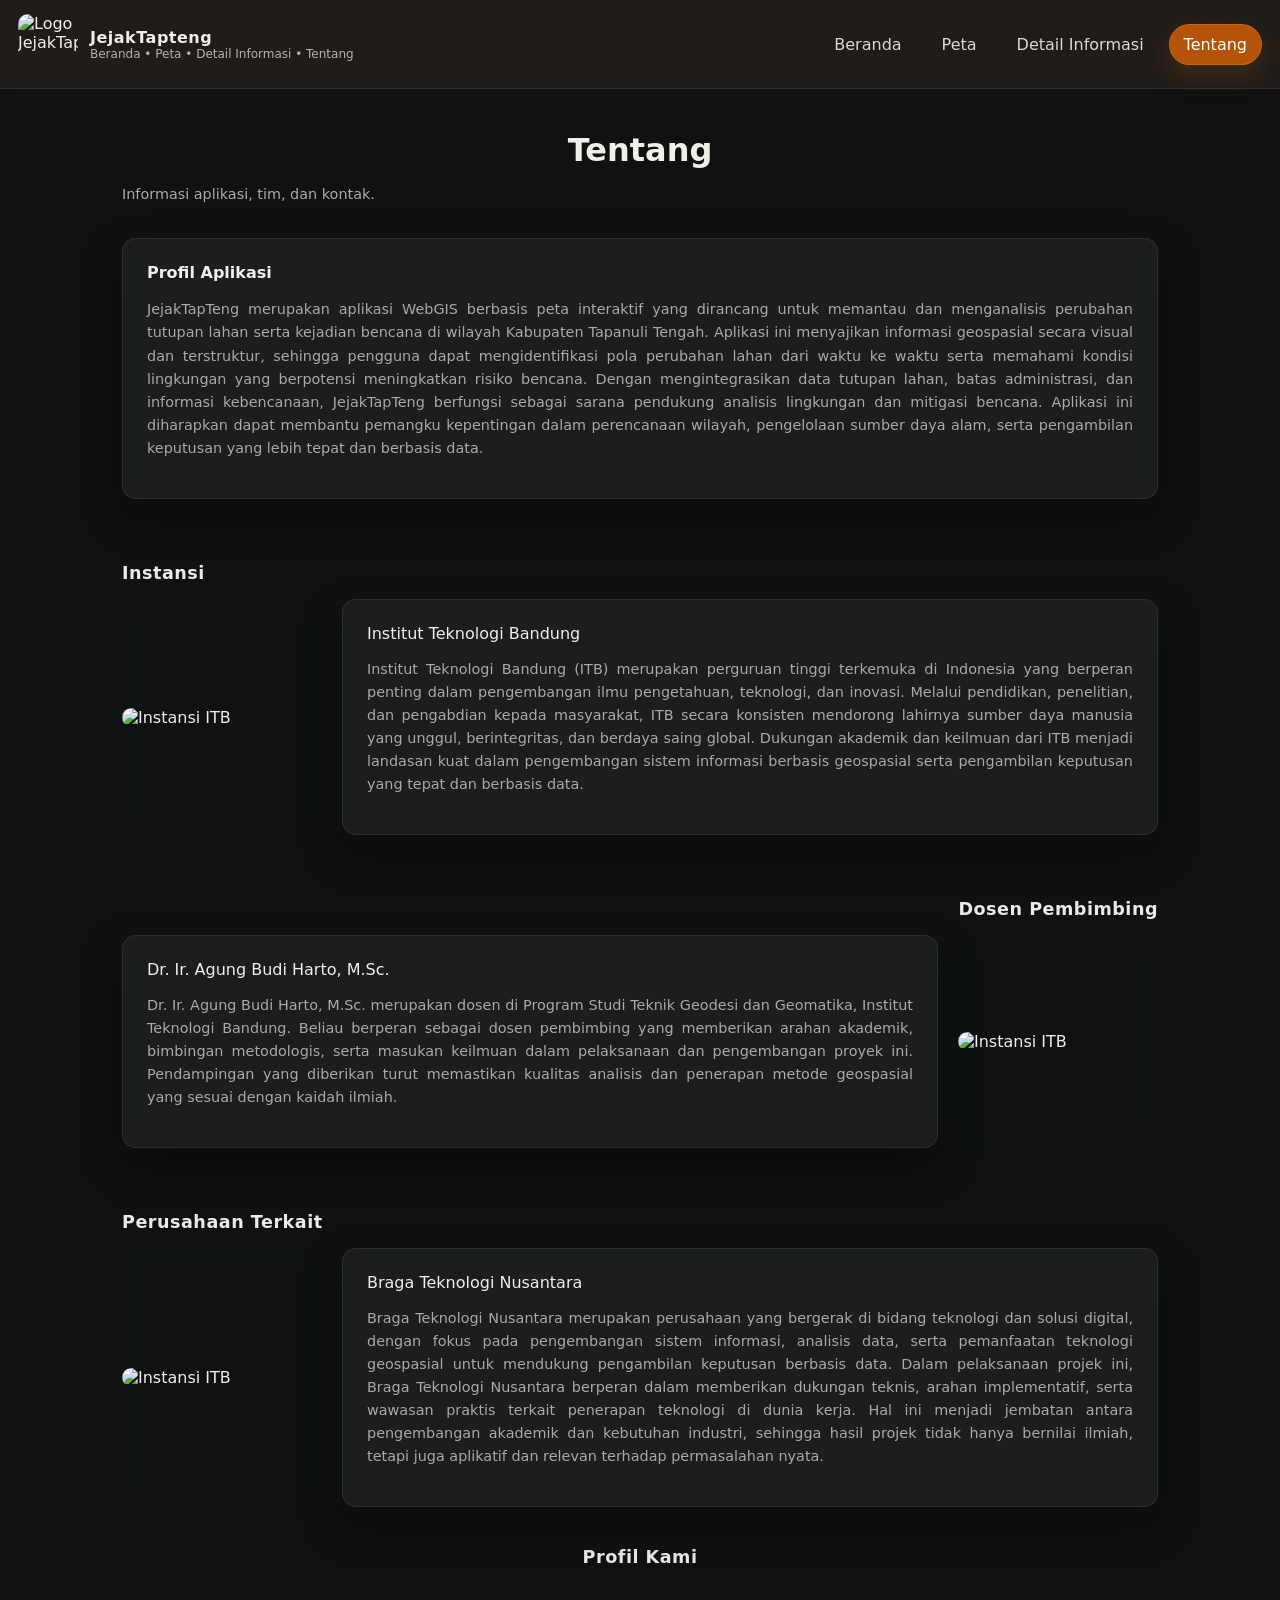
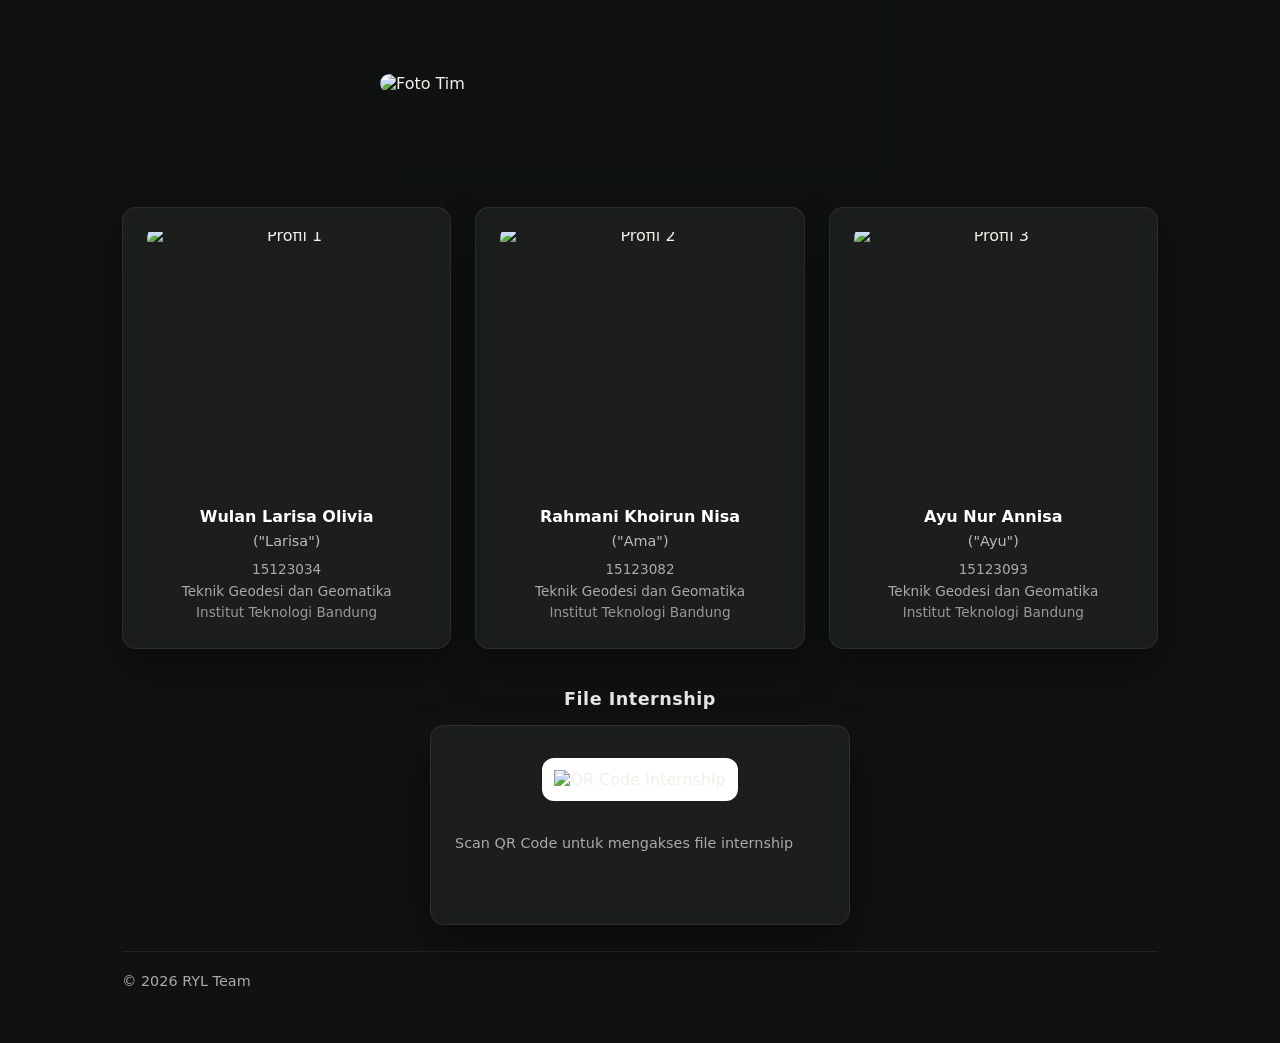
==== tentang.html @ 791d12d2 "Add files via upload" ====
<!DOCTYPE html>
<html lang="id">
<head>
  <meta charset="UTF-8" />
  <meta name="viewport" content="width=device-width, initial-scale=1.0" />
  <title>Tentang</title>
  <link rel="stylesheet" href="style.css" />
</head>

<body data-page="tentang">
  <header class="topbar">
    <div class="brand">
      <img class="brand__logo" src="assets/logo.png" alt="Logo JejakTapteng">
      <div class="brand__text">
        <div class="brand__title">JejakTapteng</div>
        <div class="brand__sub">Beranda • Peta • Detail Informasi • Tentang</div>
      </div>
    </div>

    <nav class="nav" id="mainNav">
      <a class="nav__link" href="index.html" data-page="beranda">Beranda</a>
      <a class="nav__link" href="peta.html" data-page="peta">Peta</a>
      <a class="nav__link" href="detail-informasi.html" data-page="detail">Detail Informasi</a>
      <a class="nav__link" href="tentang.html" data-page="tentang">Tentang</a>
    </nav>
  </header>

  <main class="container">
    <div class="pageHead">
      <h1>Tentang</h1>
      <p class="muted">Informasi aplikasi, tim, dan kontak.</p>
    </div>

    <div class="grid2">
      <div class="card">
        <div class="card__title">Profil Aplikasi</div>
        <p class="muted">
          JejakTapTeng merupakan aplikasi WebGIS berbasis peta interaktif yang dirancang untuk memantau 
          dan menganalisis perubahan tutupan lahan serta kejadian bencana di wilayah Kabupaten Tapanuli Tengah. 
          Aplikasi ini menyajikan informasi geospasial secara visual dan terstruktur, sehingga 
          pengguna dapat mengidentifikasi pola perubahan lahan dari waktu ke waktu serta memahami kondisi lingkungan 
          yang berpotensi meningkatkan risiko bencana.

          Dengan mengintegrasikan data tutupan lahan, batas administrasi, dan informasi kebencanaan, 
          JejakTapTeng berfungsi sebagai sarana pendukung analisis lingkungan dan mitigasi bencana. Aplikasi ini 
          diharapkan dapat membantu pemangku kepentingan dalam perencanaan wilayah, pengelolaan sumber daya alam, 
          serta pengambilan keputusan yang lebih tepat dan berbasis data.
        </p>
      </div>

    <div class="section">
  <div class="section__title">Instansi</div>

  <div class="instansi-grid">
    <!-- FRAME GAMBAR -->
    <div class="card instansi-image no-bg">
      <img src="assets/LogoITB.png" alt="Instansi ITB">
    </div>

    <!-- FRAME DESKRIPSI -->
    <div class="card instansi-desc">
              <!-- JUDUL / NAMA DOSEN -->
      <div class="instansi-title">
        Institut Teknologi Bandung
      </div>

        <p class="muted">
          Institut Teknologi Bandung (ITB) merupakan perguruan tinggi terkemuka 
          di Indonesia yang berperan penting dalam pengembangan ilmu pengetahuan, 
          teknologi, dan inovasi. Melalui pendidikan, penelitian, dan pengabdian 
          kepada masyarakat, ITB secara konsisten mendorong lahirnya sumber daya manusia 
          yang unggul, berintegritas, dan berdaya saing global. Dukungan akademik dan 
          keilmuan dari ITB menjadi landasan kuat dalam pengembangan 
          sistem informasi berbasis geospasial serta pengambilan keputusan yang tepat 
          dan berbasis data.
        </p>
      </div>
    </div>
  </div>

<div class="section">
  <div class="section__title section__title--right">
    Dosen Pembimbing
  </div>

  <div class="instansi-grid instansi-grid--reverse">
      <!-- FRAME DESKRIPSI -->
      <div class="card instansi-desc">
        <!-- JUDUL / NAMA DOSEN -->
        <div class="instansi-title">
          Dr. Ir. Agung Budi Harto, M.Sc.
        </div>

        <!-- DESKRIPSI DOSEN -->
        <p class="muted">
          Dr. Ir. Agung Budi Harto, M.Sc. merupakan dosen di Program Studi Teknik
          Geodesi dan Geomatika, Institut Teknologi Bandung. Beliau berperan sebagai
          dosen pembimbing yang memberikan arahan akademik, bimbingan metodologis,
          serta masukan keilmuan dalam pelaksanaan dan pengembangan proyek ini.
          Pendampingan yang diberikan turut memastikan kualitas analisis dan
          penerapan metode geospasial yang sesuai dengan kaidah ilmiah.
        </p>
      </div>


      <!-- FRAME FOTO -->
    <div class="card instansi-image no-bg">
      <img src="assets/DosenPembimbing.jpg" alt="Instansi ITB">
    </div>
  </div>
</div>

<div class="section">
  <div class="section__title">Perusahaan Terkait</div>

  <div class="instansi-grid">
    <!-- FRAME GAMBAR -->
    <div class="card instansi-image no-bg">
      <img src="assets/BragaTeknologi.jpg" alt="Instansi ITB">
    </div>

    <!-- FRAME DESKRIPSI -->
    <div class="card instansi-desc">
      <!-- JUDUL / NAMA DOSEN -->
      <div class="instansi-title">
        Braga Teknologi Nusantara
      </div>

        <!-- DESKRIPSI DOSEN -->
        <p class="muted">
          Braga Teknologi Nusantara merupakan perusahaan yang bergerak di bidang 
          teknologi dan solusi digital, dengan fokus pada pengembangan sistem informasi, 
          analisis data, serta pemanfaatan teknologi geospasial untuk mendukung 
          pengambilan keputusan berbasis data.
          Dalam pelaksanaan projek ini, Braga Teknologi Nusantara berperan dalam memberikan 
          dukungan teknis, arahan implementatif, serta wawasan praktis terkait penerapan 
          teknologi di dunia kerja. Hal ini menjadi jembatan antara pengembangan akademik 
          dan kebutuhan industri, sehingga hasil projek tidak hanya bernilai ilmiah, 
          tetapi juga aplikatif dan relevan terhadap permasalahan nyata.
        </p>
      </div>
    </div>
  </div>
</div>

<div class="section">
  <div class="section__title section__title--center">
    Profil Kami
  </div>

  <!-- FOTO TIM -->
  <div class="card instansi-image no-bg">
    <img src="assets/fotokami.jpeg" alt="Foto Tim">
  </div>

  <!-- GRID PROFIL INDIVIDU -->
  <div class="profil-grid">
    <div class="card profil-card">
      <div class="profil-photo">
        <img src="assets/Larisa.gif" alt="Profil 1">
      </div>
      <div class="profil-desc">
        <div class="profil-nama">Wulan Larisa Olivia</div>
        <div class="profil-panggilan">("Larisa")</div>
        <div class="profil-nim">15123034</div>
        <div class="profil-jurusan">Teknik Geodesi dan Geomatika</div>
        <div class="profil-kampus">Institut Teknologi Bandung</div>
      </div>
    </div>

    <div class="card profil-card">
      <div class="profil-photo">
        <img src="assets/Ama.gif" alt="Profil 2">
      </div>
      <div class="profil-desc">
        <div class="profil-nama">Rahmani Khoirun Nisa</div>
        <div class="profil-panggilan">("Ama")</div>
        <div class="profil-nim">15123082</div>
        <div class="profil-jurusan">Teknik Geodesi dan Geomatika</div>
        <div class="profil-kampus">Institut Teknologi Bandung</div>
      </div>
    </div>

    <div class="card profil-card">
      <div class="profil-photo">
        <img src="assets/Ayu.gif" alt="Profil 3">
      </div>
        <div class="profil-desc">
          <div class="profil-nama">Ayu Nur Annisa</div>
          <div class="profil-panggilan">("Ayu")</div>
          <div class="profil-nim">15123093</div>
          <div class="profil-jurusan">Teknik Geodesi dan Geomatika</div>
          <div class="profil-kampus">Institut Teknologi Bandung</div>
        </div>
    </div>
  </div>
</div>

<div class="section">
  <div class="section__title section__title--center">
    File Internship
  </div>

  <div class="card internship-card">
    <img src="assets/Internship.png" alt="QR Code Internship" class="internship-qr">
    <p class="muted">
      Scan QR Code untuk mengakses file internship
    </p>
  </div>
</div>

 
    <footer class="footer">
      <span class="muted">© 2026 RYL Team</span>
    </footer>
  </main>

  <script src="script.js"></script>
</body>
</html>
---- style.css ----
:root {
  --bg: #141716;
  --panel: #231f1c;
  --panel2: #2c2622;
  --panel3: #1b1f1e;
  --border: rgba(255, 255, 255, 0.08);
  --text: #f2eee8;
  --muted: rgba(242, 238, 232, 0.72);
  --accent: #b45309; /* orange */
  --accent2: #eab308;
  --shadow: 0 18px 40px rgba(0, 0, 0, 0.35);
  --radius: 18px;
  --radius2: 28px;
  --font: system-ui, -apple-system, Segoe UI, Roboto, Arial, sans-serif;
}

* {
  box-sizing: border-box;
}

html,
body {
  height: 100%;
}

body {
  margin: 0;
  font-family: var(--font);
  background:
    radial-gradient(900px 500px at 60% -10%, rgba(180, 83, 9, 0.18), transparent 55%),
    radial-gradient(900px 500px at 10% 0%, rgba(234, 179, 8, 0.10), transparent 55%),
    var(--bg);
  color: var(--text);
}

/* TOPBAR */
.topbar {
  display: flex;
  align-items: center;
  justify-content: space-between;
  gap: 18px;
  padding: 14px 18px;
  background: rgba(35, 31, 28, 0.85);
  border-bottom: 1px solid var(--border);
  backdrop-filter: blur(10px);
}

.brand {
  display: flex;
  align-items: center;
  gap: 12px;
  min-width: 240px;
}

.brand__icon {
  width: 40px;
  height: 40px;
  border-radius: 12px;
  display: grid;
  place-items: center;
  background: rgba(180, 83, 9, 0.18);
  border: 1px solid rgba(180, 83, 9, 0.35);
}

.brand__title {
  font-weight: 800;
  letter-spacing: 0.5px;
}

.brand__sub {
  font-size: 12px;
  color: var(--muted);
}

/* NAV pill */
.nav {
  display: flex;
  gap: 10px;
  align-items: center;
  flex-wrap: wrap;
}

.nav__link {
  text-decoration: none;
  color: var(--text);
  padding: 10px 14px;
  border-radius: 999px;
  border: 1px solid transparent;
  opacity: 0.9;
  transition: 0.15s ease;
}

.nav__link:hover {
  background: rgba(255, 255, 255, 0.06);
  border-color: rgba(255, 255, 255, 0.08);
  opacity: 1;
}

.nav__link.is-active {
  background: var(--accent);
  border-color: rgba(255, 255, 255, 0.12);
  color: #fff;
  opacity: 1;
  box-shadow: 0 10px 26px rgba(180, 83, 9, 0.28);
}

/* COMMON LAYOUT */
.container {
  width: min(1100px, calc(100% - 32px));
  margin: 22px auto;
}

.footer {
  margin-top: 26px;
  padding: 18px 0;
  border-top: 1px solid var(--border);
  color: var(--muted);
  font-size: 13px;
}

.pageHead {
  margin: 10px 0 18px;
}

.pageHead h1 {
  margin: 0 0 6px;
  font-size: 30px;
}

.muted {
  color: var(--muted);
}

.small {
  font-size: 12px;
}

/* BUTTONS */
.btnRow {
  display: flex;
  gap: 10px;
  flex-wrap: wrap;
  margin-top: 14px;
}

.btn {
  display: inline-flex;
  align-items: center;
  justify-content: center;
  padding: 10px 14px;
  border-radius: 999px;
  border: 1px solid var(--border);
  text-decoration: none;
  color: var(--text);
  background: rgba(255, 255, 255, 0.04);
}

.btn--primary {
  background: var(--accent);
  border-color: rgba(255, 255, 255, 0.12);
  color: #fff;
}

.btn--ghost {
  background: rgba(255, 255, 255, 0.03);
}

.btn:hover {
  filter: brightness(1.05);
}

.badge {
  display: inline-block;
  padding: 7px 10px;
  border-radius: 999px;
  border: 1px solid rgba(180, 83, 9, 0.35);
  background: rgba(180, 83, 9, 0.15);
  color: #ffd7b5;
  font-weight: 700;
  font-size: 12px;
}

/* CARDS */
.card {
  background: rgba(35, 31, 28, 0.75);
  border: 1px solid var(--border);
  border-radius: var(--radius);
  padding: 16px;
  box-shadow: var(--shadow);
}

.card__title {
  font-weight: 800;
  margin-bottom: 8px;
}

.divider {
  height: 1px;
  background: var(--border);
  margin: 12px 0;
}

.grid2 {
  display: grid;
  grid-template-columns: 1fr 1fr;
  gap: 14px;
}

@media (max-width: 860px) {
  .grid2 {
    grid-template-columns: 1fr;
  }
}

/* Lists + chips */
.list {
  margin: 10px 0 0;
  padding-left: 18px;
  color: var(--muted);
}

.quick {
  display: flex;
  flex-wrap: wrap;
  gap: 10px;
  margin-top: 12px;
}

.chip {
  display: inline-flex;
  gap: 8px;
  align-items: center;
  padding: 10px 12px;
  border-radius: 999px;
  text-decoration: none;
  color: var(--text);
  border: 1px solid var(--border);
  background: rgba(255, 255, 255, 0.04);
}

.chip:hover {
  background: rgba(255, 255, 255, 0.07);
}

/* HERO */
.hero {
  display: grid;
  grid-template-columns: 1.1fr 0.9fr;
  gap: 16px;
  align-items: start;
}

.hero h1 {
  margin: 10px 0 10px;
  font-size: 34px;
}

.hero__left {
  padding-top: 4px;
}

.hero__right {
  position: sticky;
  top: 16px;
}

@media (max-width: 980px) {
  .hero {
    grid-template-columns: 1fr;
  }

  .hero__right {
    position: static;
  }
}

.panel {
  background: rgba(35, 31, 28, 0.78);
  border: 1px solid var(--border);
  border-radius: var(--radius);
  padding: 12px;
  box-shadow: var(--shadow);
}

.panel--big {
  border-radius: var(--radius2);
  padding: 14px;
}

.panel__head {
  display: flex;
  align-items: center;
  justify-content: space-between;
  gap: 12px;
  margin-bottom: 10px;
}

.panel__title {
  font-weight: 800;
}

.panel__pill {
  padding: 7px 10px;
  border-radius: 999px;
  border: 1px solid var(--border);
  background: rgba(255, 255, 255, 0.04);
  color: var(--muted);
  font-size: 12px;
}

/* ===== KABUPATEN SECTION ===== */
.kabupaten {
  padding: 60px 8%;
  background: #0f1412;
  color: #fff;
}

.kabupaten__title {
  font-size: 32px;
  font-weight: 700;
  margin-bottom: 30px;
}

.kabupaten__content {
  display: grid;
  grid-template-columns: 1.2fr 1fr;
  gap: 30px;
}

/* MAP */
.kabupaten__map {
  background: #0b0f0d;
  border-radius: 16px;
  overflow: hidden;
  min-height: 360px;
}

.mapPlaceholder {
  height: 100%;
  display: flex;
  align-items: center;
  justify-content: center;
  font-size: 28px;
  font-weight: 600;
  color: #7cffb2;
  text-align: center;
}

/* DESKRIPSI */
.kabupaten__desc {
  background: #0b0f0d;
  border-radius: 16px;
  padding: 24px;
}

.kabupaten__desc h3 {
  font-size: 22px;
  margin-bottom: 12px;
}

.kabupaten__desc p {
  line-height: 1.7;
  color: #cfd8d3;
  margin-bottom: 12px;
}

/* RESPONSIVE */
@media (max-width: 900px) {
  .kabupaten__content {
    grid-template-columns: 1fr;
  }
}

.stat {
  border: 1px solid var(--border);
  border-radius: 14px;
  padding: 12px;
  background: rgba(255, 255, 255, 0.03);
}

.stat__label {
  color: var(--muted);
  font-size: 12px;
}

.stat__value {
  font-weight: 900;
  font-size: 18px;
  margin-top: 4px;
}

/* TABLE */
.tableWrap {
  overflow: auto;
  border-radius: 14px;
  border: 1px solid var(--border);
}

.table {
  width: 100%;
  border-collapse: collapse;
  min-width: 560px;
  background: rgba(255, 255, 255, 0.02);
}

.table th,
.table td {
  padding: 12px;
  border-bottom: 1px solid rgba(255, 255, 255, 0.06);
  text-align: left;
}

.table th {
  color: #fff;
  background: rgba(255, 255, 255, 0.03);
}

/* MAP LAYOUT */
.mapLayout {
  height: calc(100vh - 70px);
  display: grid;
  grid-template-columns: 360px 1fr;
}

@media (max-width: 980px) {
  .mapLayout {
    height: auto;
    grid-template-columns: 1fr;
  }
}

.sidebar {
  padding: 16px;
  border-right: 1px solid var(--border);
  background: rgba(35, 31, 28, 0.55);
  overflow: auto;
}

.sidebar__title {
  font-weight: 900;
  color: rgba(242, 238, 232, 0.85);
  letter-spacing: 0.8px;
  font-size: 12px;
  margin: 4px 2px 12px;
}

.mapArea {
  position: relative;
  overflow: hidden;
  background: rgba(20, 23, 22, 0.6);
}

/* Basemap toggle */
.basemap {
  position: absolute;
  top: 16px;
  right: 16px;
  display: flex;
  gap: 10px;
  z-index: 5;
  background: rgba(35, 31, 28, 0.55);
  border: 1px solid var(--border);
  padding: 8px;
  border-radius: 999px;
  backdrop-filter: blur(8px);
}

.basemap__btn {
  border: 1px solid transparent;
  background: rgba(255, 255, 255, 0.04);
  color: var(--text);
  padding: 8px 12px;
  border-radius: 999px;
  cursor: pointer;
  font-weight: 800;
  font-size: 12px;
  letter-spacing: 0.4px;
}

.basemap__btn.is-active {
  background: var(--accent2);
  color: #111;
}

/* Map canvas placeholder */
.mapCanvas {
  height: 100%;
  width: 100%;
  position: relative;
  display: block;
  background:
    radial-gradient(900px 600px at 70% 10%, rgba(180, 83, 9, 0.14), transparent 55%),
    radial-gradient(800px 500px at 20% 30%, rgba(34, 197, 94, 0.10), transparent 55%),
    linear-gradient(180deg, rgba(255, 255, 255, 0.03), rgba(255, 255, 255, 0.01));
}

.mapStatus {
  position: absolute;
  left: 50%;
  top: 50%;
  transform: translate(-50%, -50%);
  text-align: center;
  color: rgba(242, 238, 232, 0.55);
  font-style: italic;
  z-index: 2;
  user-select: none;
}

.mapStatus__big {
  font-weight: 900;
  letter-spacing: 0.5px;
}

.mapStatus__small {
  margin-top: 6px;
  font-size: 12px;
  color: rgba(242, 238, 232, 0.45);
}

/* Layer placeholders on map */
.layer {
  position: absolute;
  left: 16px;
  bottom: 16px;
  padding: 10px 12px;
  border-radius: 14px;
  border: 1px solid var(--border);
  background: rgba(35, 31, 28, 0.55);
  color: rgba(242, 238, 232, 0.85);
  backdrop-filter: blur(8px);
  z-index: 3;
}

.layer--flood {
  left: 16px;
  bottom: 66px;
}

.hidden {
  display: none !important;
}

/* Legend */
.legendWrap {
  position: absolute;
  right: 16px;
  bottom: 16px;
  z-index: 5;
  width: 260px;
}

.legendToggle {
  width: 100%;
  padding: 12px;
  border-radius: 16px;
  background: rgba(35, 31, 28, 0.60);
  border: 1px solid var(--border);
  color: rgba(242, 238, 232, 0.85);
  cursor: pointer;
  font-weight: 900;
  letter-spacing: 0.6px;
}

.legend {
  margin-top: 10px;
  padding: 12px;
  border-radius: 16px;
  background: rgba(35, 31, 28, 0.70);
  border: 1px solid var(--border);
  box-shadow: var(--shadow);
}

.legend.is-collapsed {
  display: none;
}

.legend__item {
  display: flex;
  align-items: center;
  gap: 10px;
  padding: 7px 4px;
  color: rgba(242, 238, 232, 0.80);
}

.dot {
  width: 10px;
  height: 10px;
  border-radius: 50%;
  display: inline-block;
}

.dot--air {
  background: #38bdf8;
}

.dot--terbangun {
  background: #ef4444;
}

.dot--pertanian {
  background: #a3e635;
}

.dot--vegetasi {
  background: #22c55e;
}

.dot--tanah {
  background: #eab308;
}

.dot--sawit {
  background: #a855f7;
}

/* Switch + Radio */
.switch {
  position: relative;
  width: 46px;
  height: 26px;
  display: inline-block;
}

.switch input {
  display: none;
}

.switch__track {
  position: absolute;
  inset: 0;
  background: rgba(255, 255, 255, 0.08);
  border: 1px solid var(--border);
  border-radius: 999px;
  cursor: pointer;
  transition: 0.15s ease;
}

.switch__track::after {
  content: "";
  position: absolute;
  width: 20px;
  height: 20px;
  top: 50%;
  left: 3px;
  transform: translateY(-50%);
  border-radius: 50%;
  background: rgba(242, 238, 232, 0.85);
  transition: 0.15s ease;
}

.switch input:checked + .switch__track {
  background: rgba(180, 83, 9, 0.35);
  border-color: rgba(180, 83, 9, 0.50);
}

.switch input:checked + .switch__track::after {
  left: 22px;
  background: #fff;
}

.radio {
  display: flex;
  align-items: center;
  gap: 10px;
  padding: 10px 8px;
  border-radius: 12px;
  cursor: pointer;
  color: rgba(242, 238, 232, 0.82);
}

.radio:hover {
  background: rgba(255, 255, 255, 0.04);
}

.radio input {
  accent-color: var(--accent);
}

/* Info Card inside sidebar */
.infoCard {
  border-radius: var(--radius2);
  border-color: rgba(180, 83, 9, 0.28);
}

.miniStats {
  display: grid;
  grid-template-columns: repeat(3, 1fr);
  gap: 10px;
  margin-top: 12px;
}

.miniStat {
  border: 1px solid rgba(255, 255, 255, 0.08);
  background: rgba(255, 255, 255, 0.03);
  border-radius: 14px;
  padding: 10px;
}

.miniStat__label {
  font-size: 11px;
  color: var(--muted);
}

.miniStat__value {
  margin-top: 3px;
  font-weight: 900;
}

/* Help button */
.helpBtn {
  position: absolute;
  right: 14px;
  bottom: 14px;
  width: 42px;
  height: 42px;
  border-radius: 999px;
  background: rgba(35, 31, 28, 0.70);
  border: 1px solid var(--border);
  color: rgba(242, 238, 232, 0.92);
  font-weight: 900;
  cursor: pointer;
  box-shadow: var(--shadow);
}

/* =========================
   HERO FULL (BERANDA)
========================= */
.heroFull {
  position: relative;
  width: 100%;
  height: 78vh; /* full banner */
  min-height: 520px;
  overflow: hidden;
  background: #000;
}

.heroFull__slides {
  position: absolute;
  inset: 0;
}

.heroFull__slide {
  position: absolute;
  inset: 0;
  background-size: cover;
  background-position: center;
  opacity: 0;
  transform: scale(1.03);
  transition: opacity 900ms ease, transform 2500ms ease;
}

.heroFull__slide.is-active {
  opacity: 1;
  transform: scale(1);
}

.heroFull__overlay {
  position: absolute;
  inset: 0;
  background: linear-gradient(
    90deg,
    rgba(0, 0, 0, 0.62) 0%,
    rgba(0, 0, 0, 0.38) 45%,
    rgba(0, 0, 0, 0.18) 75%,
    rgba(0, 0, 0, 0.08) 100%
  );
}

.heroFull__content {
  position: relative;
  z-index: 2;
  width: min(1100px, calc(100% - 40px));
  margin: 0 auto;
  padding: 90px 0 40px;
  color: #fff;
}

.heroFull__content h1 {
  margin: 0 0 14px;
  font-size: clamp(40px, 5vw, 74px);
  line-height: 1.05;
  font-weight: 900;
  letter-spacing: 0.2px;
}

.heroFull__line {
  width: min(820px, 92%);
  height: 2px;
  background: rgba(255, 255, 255, 0.35);
  margin: 16px 0 12px;
}

.heroFull__content p {
  margin: 0;
  max-width: 900px;
  color: rgba(255, 255, 255, 0.88);
  font-size: 15px;
  line-height: 1.6;
}

.heroFull__actions {
  display: flex;
  gap: 10px;
  flex-wrap: wrap;
  margin-top: 18px;
}

.heroFull__video {
  position: absolute;
  inset: 0;
  width: 100%;
  height: 100%;
  object-fit: cover;
  object-position: center;
  z-index: 0;
}

.btnHero {
  display: inline-flex;
  align-items: center;
  justify-content: center;
  padding: 10px 14px;
  border-radius: 10px;
  text-decoration: none;
  border: 1px solid rgba(255, 255, 255, 0.22);
  color: #fff;
  background: rgba(255, 255, 255, 0.10);
  backdrop-filter: blur(6px);
}

.btnHero--primary {
  background: rgba(255, 255, 255, 0.92);
  color: #111;
  border-color: rgba(255, 255, 255, 0.65);
}

.btnHero--ghost:hover,
.btnHero--primary:hover {
  filter: brightness(1.05);
}

.heroFull__dots {
  display: flex;
  gap: 8px;
  margin-top: 22px;
}

.heroDot {
  width: 10px;
  height: 10px;
  border-radius: 999px;
  border: 1px solid rgba(255, 255, 255, 0.6);
  background: rgba(255, 255, 255, 0.25);
  cursor: pointer;
}

.heroDot.is-active {
  background: rgba(255, 255, 255, 0.95);
}

#map {
  width: 100%;
  height: 100%;
  min-height: 360px;
  border-radius: 16px;
}

/* ================= BENCANA SUMATERA FULL ================= */
.bencanaFull {
  margin: 80px 8%;
  background: linear-gradient(180deg, rgba(255, 140, 0, 0.28), rgba(255, 140, 0, 0.12));
  border-radius: 28px;
}

.bencanaFull__inner {
  padding: 50px 40px;
}

.bencanaFull__title {
  text-align: center;
  font-size: 34px;
  font-weight: 800;
  color: #ffffff;
  margin-bottom: 40px;
}

/* GALERI */
.bencanaFull__gallery {
  display: grid;
  grid-template-columns: repeat(4, 1fr);
  gap: 24px;
  margin-bottom: 40px;
}

.bencanaFull__gallery img {
  width: 100%;
  height: 200px;
  object-fit: cover;
  border-radius: 20px;
  box-shadow: 0 15px 35px rgba(0, 0, 0, 0.45);
  transition: transform 0.35s ease, box-shadow 0.35s ease;
}

.bencanaFull__gallery img:hover {
  transform: translateY(-6px) scale(1.03);
  box-shadow: 0 25px 50px rgba(0, 0, 0, 0.6);
}

/* DESKRIPSI */
.bencanaFull__desc {
  max-width: 1000px;
  margin: 0 auto;
  text-align: center;
}

.bencanaFull__desc p {
  font-size: 16px;
  line-height: 1.8;
  color: #ffffff;
  margin-bottom: 14px;
}

/* RESPONSIVE */
@media (max-width: 1000px) {
  .bencanaFull__gallery {
    grid-template-columns: repeat(2, 1fr);
  }
}

@media (max-width: 520px) {
  .bencanaFull__inner {
    padding: 40px 20px;
  }

  .bencanaFull__title {
    font-size: 26px;
  }

  .bencanaFull__gallery {
    grid-template-columns: 1fr;
  }
}

.container {
  max-width: 1200px;
  margin: auto;
  padding: 2rem;
}

.pageHead {
  margin-bottom: 2rem;
}

.pageHead h1 {
  font-size: 2rem;
  margin-bottom: 0.3rem;
}

.muted {
  color: #aaa;
  font-size: 0.9rem;
}

.grid2 {
  display: grid;
  grid-template-columns: 1fr 1fr;
  gap: 1.5rem;
}

.card {
  background: rgba(255, 255, 255, 0.05);
  border-radius: 14px;
  padding: 1.5rem;
  backdrop-filter: blur(6px);
}

.card__title {
  font-weight: 600;
  margin-bottom: 1rem;
}

.list {
  padding-left: 1rem;
}

.list li {
  margin-bottom: 0.5rem;
}

.divider {
  height: 1px;
  background: rgba(255, 255, 255, 0.15);
  margin: 1rem 0;
}

/* RESPONSIVE */
@media (max-width: 768px) {
  .grid2 {
    grid-template-columns: 1fr;
  }
}

.yearFrame {
  width: 100%;
  height: 180px;
  margin: 2rem 0;
  border-radius: 18px;
  background: linear-gradient(135deg, rgba(255, 255, 255, 0.08), rgba(255, 255, 255, 0.02));
  display: flex;
  align-items: center;
  justify-content: center;
  backdrop-filter: blur(8px);
}

.yearText {
  font-size: 3rem;
  font-weight: 700;
  letter-spacing: 4px;
  color: rgba(255, 255, 255, 0.85);
}

.placeholder {
  font-size: 0.85rem;
  color: #888;
  font-style: italic;
  padding-top: 0.5rem;
}

.detailSection {
  margin-bottom: 3.5rem;
}

/* FRAME TAHUN */
.yearFrame {
  width: 100%;
  height: 160px;
  margin-bottom: 1.8rem;
  border-radius: 18px;
  background: linear-gradient(135deg, rgba(255, 255, 255, 0.08), rgba(255, 255, 255, 0.02));
  display: flex;
  align-items: center;
  justify-content: center;
  backdrop-filter: blur(8px);
}

.yearText {
  font-size: 2.8rem;
  font-weight: 700;
  letter-spacing: 4px;
  color: rgba(255, 255, 255, 0.85);
}

/* GRID */
.grid2 {
  display: grid;
  grid-template-columns: 1fr 1fr;
  gap: 1.5rem;
}

@media (max-width: 768px) {
  .grid2 {
    grid-template-columns: 1fr;
  }

  .yearText {
    font-size: 2rem;
  }
}

.placeholder {
  font-size: 0.85rem;
  color: #888;
  font-style: italic;
}

.fullBlock {
  width: 100vw;
  padding: 4rem 0;

  /* WARNA FIX & KONSISTEN */
  background: linear-gradient(180deg, #1b1f1e, #161a19);

  box-shadow: inset 0 1px 0 rgba(255, 255, 255, 0.04);
}

.yearText {
  text-align: center;
  font-size: 3.2rem;
  font-weight: 700;
  letter-spacing: 5px;
  margin-bottom: 2.5rem;
  background: rgba(255, 140, 0, 0.25);
}

/* KHUSUS halaman Tentang */
body[data-page="tentang"] .grid2 {
  grid-template-columns: 1fr;
}

body[data-page="tentang"] .card {
  min-height: 200px;
}

.section {
  margin-top: 32px;
}

.section__title {
  font-size: 1.1rem;
  font-weight: 600;
  margin-bottom: 16px;
  color: #eaeaea;
  letter-spacing: 0.5px;
}

.instansi {
  display: grid;
  grid-template-columns: 160px 1fr;
  gap: 20px;
  align-items: center;
}

.instansi__image img {
  width: 100%;
  border-radius: 12px;
  object-fit: cover;
}

.instansi__content p {
  line-height: 1.6;
}

.instansi {
  background: rgba(255, 255, 255, 0.04);
  padding: 20px;
  border-radius: 16px;
}

.instansi-grid {
  display: grid;
  grid-template-columns: 200px 1fr;
  gap: 20px;
  margin-top: 16px;
}

.instansi-image {
  display: flex;
  align-items: center;
  justify-content: center;
}

.instansi-image img {
  width: 100%;
  height: auto;
  border-radius: 12px;
  object-fit: cover;
}

.instansi-desc p {
  line-height: 1.7;
}

.instansi-grid--reverse {
  grid-template-columns: 1fr 200px;
}

.section__title--right {
  text-align: right;
}

.section {
  margin-top: 40px;
}

body[data-page="tentang"] {
  background: #0f1211;
}

body[data-page="tentang"] .pageHead {
  text-align: center;
}

.section__title--center {
  text-align: center;
}

.profil-grid {
  display: grid;
  grid-template-columns: repeat(3, 1fr);
  gap: 24px;
  margin-top: 24px;
}

.profil-card {
  text-align: center;
}

.profil-photo img {
  width: 100%;
  height: 180px;
  object-fit: cover;
  border-radius: 12px;
  margin-bottom: 12px;
}

.profil-desc {
  line-height: 1.5;
}

.tim-card {
  margin: 24px auto 32px;
  text-align: center;
}

.tim-card img {
  width: 100%;
  max-height: 320px;
  object-fit: cover;
  border-radius: 16px;
  margin-bottom: 12px;
}

.tim-desc {
  font-size: 0.9rem;
}

/* ===== Leaflet map containers ===== */
#homeMap {
  width: 100%;
  height: 100%;
  min-height: 360px;
}

/* halaman peta: kita pakai #map (bukan #petaMap) */
#map {
  width: 100%;
  height: 100%;
  min-height: 360px;
}

/* pastikan kontainer peta punya tinggi */
.mapLayout {
  height: calc(100vh - 70px); /* kamu sudah punya */
}

.mapArea {
  height: 100%; /* INI PENTING: biar ngisi kolom kanan */
  position: relative;
  overflow: hidden;
}

.mapCanvas {
  height: 100%; /* INI PENTING: biar #map dapat tinggi */
  width: 100%;
  position: relative;
  display: block;
  background: transparent; /* biar tile Leaflet kelihatan */
}

/* opsional: biar tile Leaflet tidak ketutup radius */
.mapCanvas,
#map {
  border-radius: 16px;
}

/* ===== FIX HEIGHT halaman PETA (Leaflet supaya tidak "strip") ===== */
.mapLayout {
  grid-template-rows: 1fr; /* penting biar kolom kanan ikut tinggi container */
}

.mapLayout > .sidebar,
.mapLayout > .mapArea {
  height: 100%;
}

#mapCanvas {
  height: 100%;
  background: transparent; /* pastikan tile kelihatan */
}

#map {
  height: 100%;
}

/* ===== LEAFLET FIX ===== */
.leaflet-container {
  background: #f0f0f0 !important;
}

.leaflet-tile-container {
  pointer-events: auto;
}

/* Pastikan zoom control terlihat */
.leaflet-control-zoom {
  border: 2px solid rgba(0,0,0,0.2);
  border-radius: 4px;
}

/* ===== FIX LEGENDA TIDAK HILANG ===== */
.legendWrap {
  position: absolute !important;
  right: 16px !important;
  bottom: 16px !important;
  z-index: 999 !important;
  width: 260px;
  pointer-events: auto !important;
}

.legendToggle {
  background: rgba(35, 31, 28, 0.95) !important;
  color: rgba(242, 238, 232, 0.95) !important;
  backdrop-filter: blur(10px);
  pointer-events: auto !important;
}

.legend {
  background: rgba(35, 31, 28, 0.95) !important;
  display: block !important;
  opacity: 1 !important;
  backdrop-filter: blur(10px);
  pointer-events: auto !important;
}

.legend.is-collapsed {
  display: none !important;
}

/* ===== OPTIONAL: LEAFLET OPTIMIZATION ===== */
.leaflet-container {
  background: #f8f9fa !important;
}

.leaflet-tile {
  image-rendering: -webkit-optimize-contrast;
  image-rendering: crisp-edges;
}

.mapArea,
.mapCanvas {
  position: relative;
}

#map {
  width: 100%;
  height: 100%;
}

/* tombol basemap muncul di atas map */
.basemap {
  position: absolute;
  top: 16px;
  right: 16px;
  z-index: 1200; /* penting */
  display: flex;
  gap: 8px;
}

#map { width: 100%; height: 100%; }
.mapCanvas { height: calc(100vh - 120px); }  /* sesuaikan dengan topbar kamu */
.mapArea { height: 100vh; }

.grid3 {
  display: grid;
  grid-template-columns: 1.2fr 1fr 1fr;
  gap: 16px;
}

@media (max-width: 980px) {
  .grid3 {
    grid-template-columns: 1fr;
  }
}

/* Card khusus analisis (kotak biru) */
.card--analysis {
  background: rgba(56, 189, 248, 0.08);
  border: 1px solid rgba(56, 189, 248, 0.35);
}

/* BARIS ATAS: 3 KOLOM */
.gridTop {
  display: grid;
  grid-template-columns: 1.1fr 1fr 1fr;
  gap: 16px;
  margin-bottom: 18px;
}

/* BARIS BAWAH: 2 KOLOM */
.gridBottom {
  display: grid;
  grid-template-columns: 0.8fr 1.2fr;
  gap: 16px;
}

/* Kotak biru */
.card--analysis {
  background: rgba(56, 189, 248, 0.08);
  border: 1px solid rgba(56, 189, 248, 0.35);
}

@media (max-width: 980px) {
  .gridTop,
  .gridBottom {
    grid-template-columns: 1fr;
  }
}

.card canvas {
  height: 300px !important;
  background: #ffffff;
  border-radius: 6px;
}

/* ===============================
   GRID PETA DUA KOLOM
=============================== */
.gridMapTop {
  display: grid;
  grid-template-columns: 1fr 1fr;
  gap: 16px;
  margin-bottom: 20px;
}

.mapImage {
  width: 100%;
  height: auto;         
  max-height: 260px;     
  object-fit: contain;
  display: block;       
  border-radius: 12px;
  background: transparent; 
}

[data-page="tentang"] .muted {
  text-align: justify;
  line-height: 1.6;
}

.no-bg {
  background: transparent !important;
  box-shadow: none !important;
  border: none !important;
  padding: 0 !important;
}

.profile-image {
  max-width: 700px;      /* batas lebar card */
  margin: 0 auto;        /* center */
}

.card.instansi-image {
  width: 100%;
  max-width: 520px;   /* 🔥 batas lebar card */
  margin: 0 auto;     /* center */
}

.card.instansi-image img {
  width: 100%;
  max-height: 300px;  /* 🔥 KECILIN DI SINI */
  height: auto;
  object-fit: contain; /* tidak kepotong */
  border-radius: 16px;
  display: block;
}

/* FRAME FOTO PROFIL */
.profil-photo {
  height: 260px;              /* 🔥 bikin frame lebih tinggi */
  display: flex;
  align-items: center;        /* center vertikal */
  justify-content: center;    /* center horizontal */
  overflow: hidden;
}

/* ISI FOTO / GIF */
.profil-photo img {
  width: 100%;
  height: 100%;
  object-fit: contain;        /* 🔥 tidak kepotong */
}

/* Container deskripsi profil */
.profil-desc {
  text-align: center;     /* 🔥 CENTER */
  margin-top: 12px;
  line-height: 1.6;
}

/* Nama */
.profil-nama {
  font-weight: 600;
  font-size: 1rem;
  color: #ffffff;
}

/* Panggilan */
.profil-panggilan {
  font-size: 0.9rem;
  color: #bbbbbb;
  margin-bottom: 6px;
}

/* NIM */
.profil-nim {
  font-size: 0.85rem;
  color: #aaaaaa;
}

/* Jurusan */
.profil-jurusan {
  font-size: 0.85rem;
  color: #aaaaaa;
}

/* Kampus */
.profil-kampus {
  font-size: 0.85rem;
  color: #999999;
}

/* ===== Internship Section ===== */
.internship-card {
  text-align: center;
  padding: 32px 24px;
  max-width: 420px;
  margin: 0 auto;
}

.internship-qr {
  width: 220px;
  max-width: 100%;
  margin-bottom: 16px;
  border-radius: 12px;
  background: #fff;
  padding: 12px;
}

/* pastikan area map punya tinggi */
.mapArea { height: calc(100vh - 72px); }  /* 72px kira2 tinggi topbar */
.mapCanvas { height: 100%; }

/* ini yang paling penting */
#map { width: 100%; height: 100%; }

/* kalau ada overlay teks/status, jangan nutup total */
.mapStatus { pointer-events: none; }

/* Map beranda */
#homeMap {
  width: 100%;
  height: 360px;          /* boleh 320-450 */
  border-radius: 18px;
  overflow: hidden;
}

.brand{
  display: flex;
  align-items: center;
  gap: 12px;
}

.brand__logo{
  width: 60px;
  height: 60px;
  object-fit: contain;
  border-radius: 10px; /* optional */
}
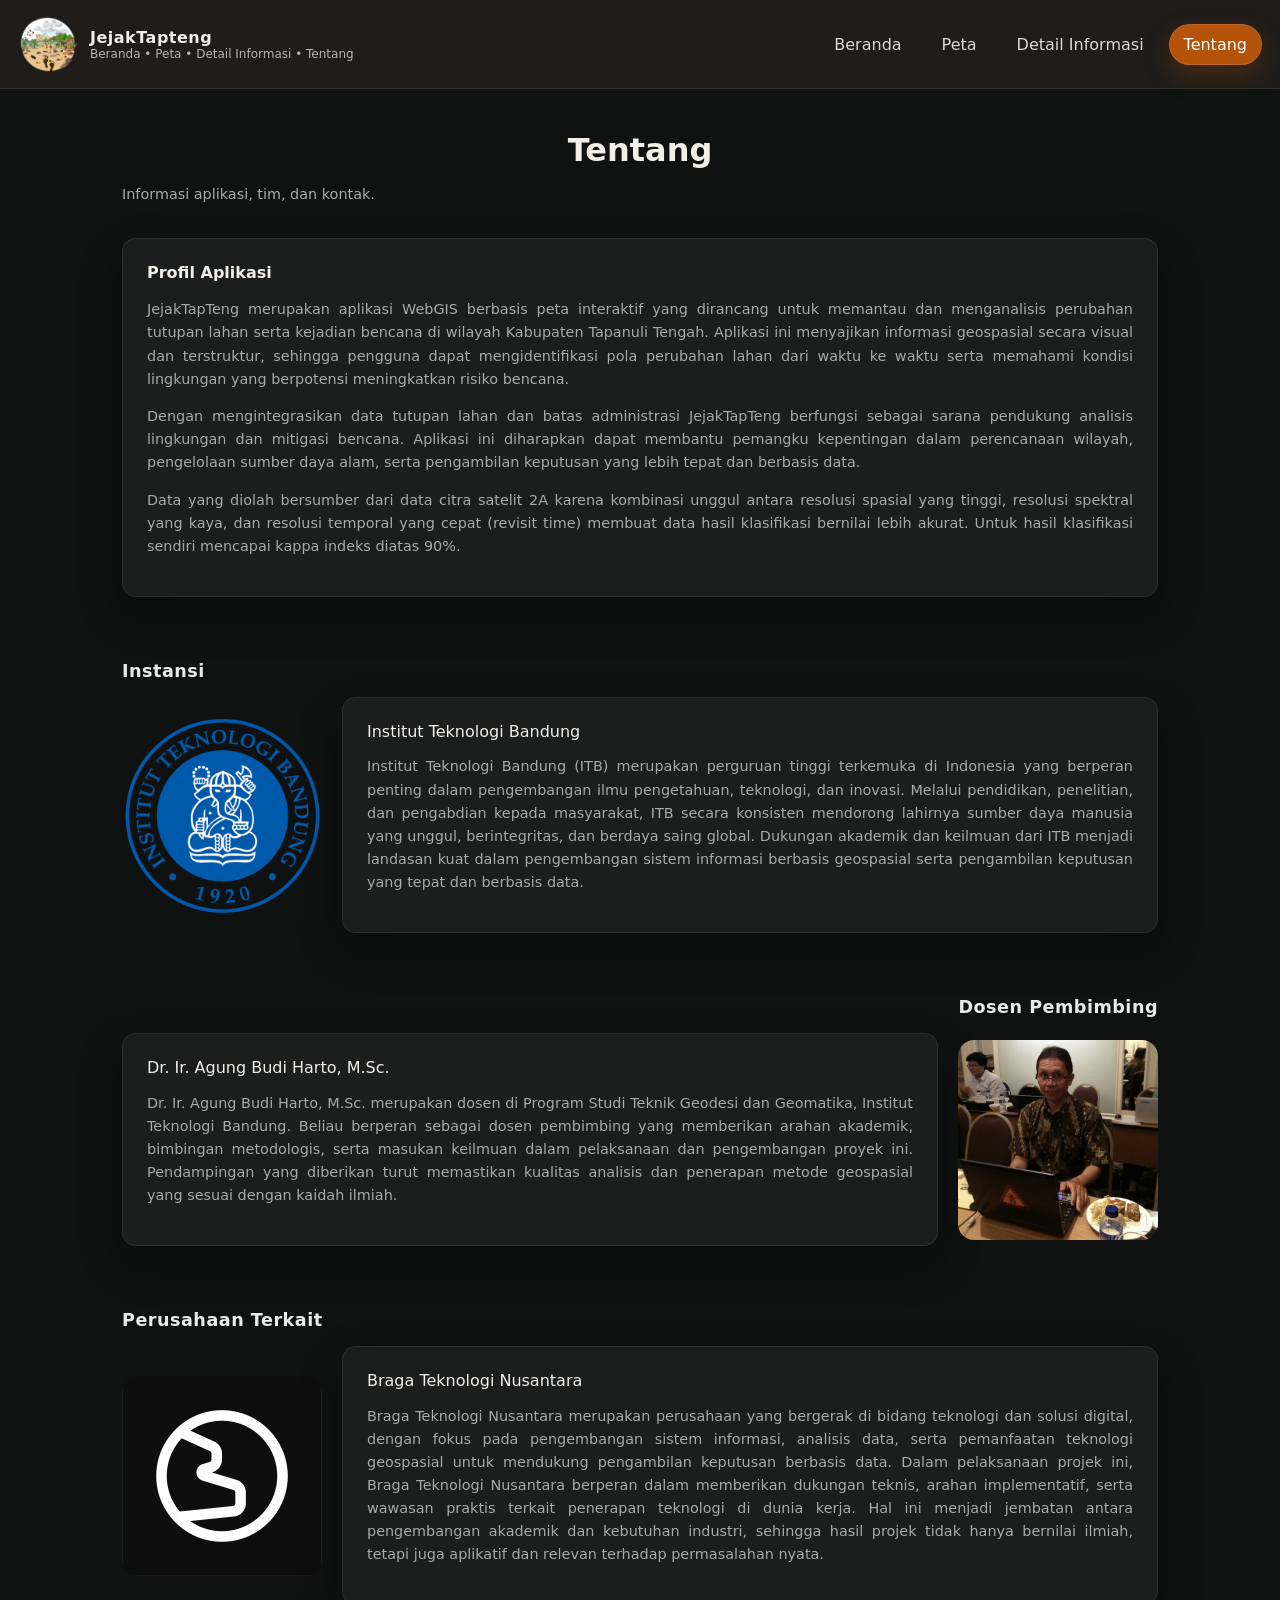
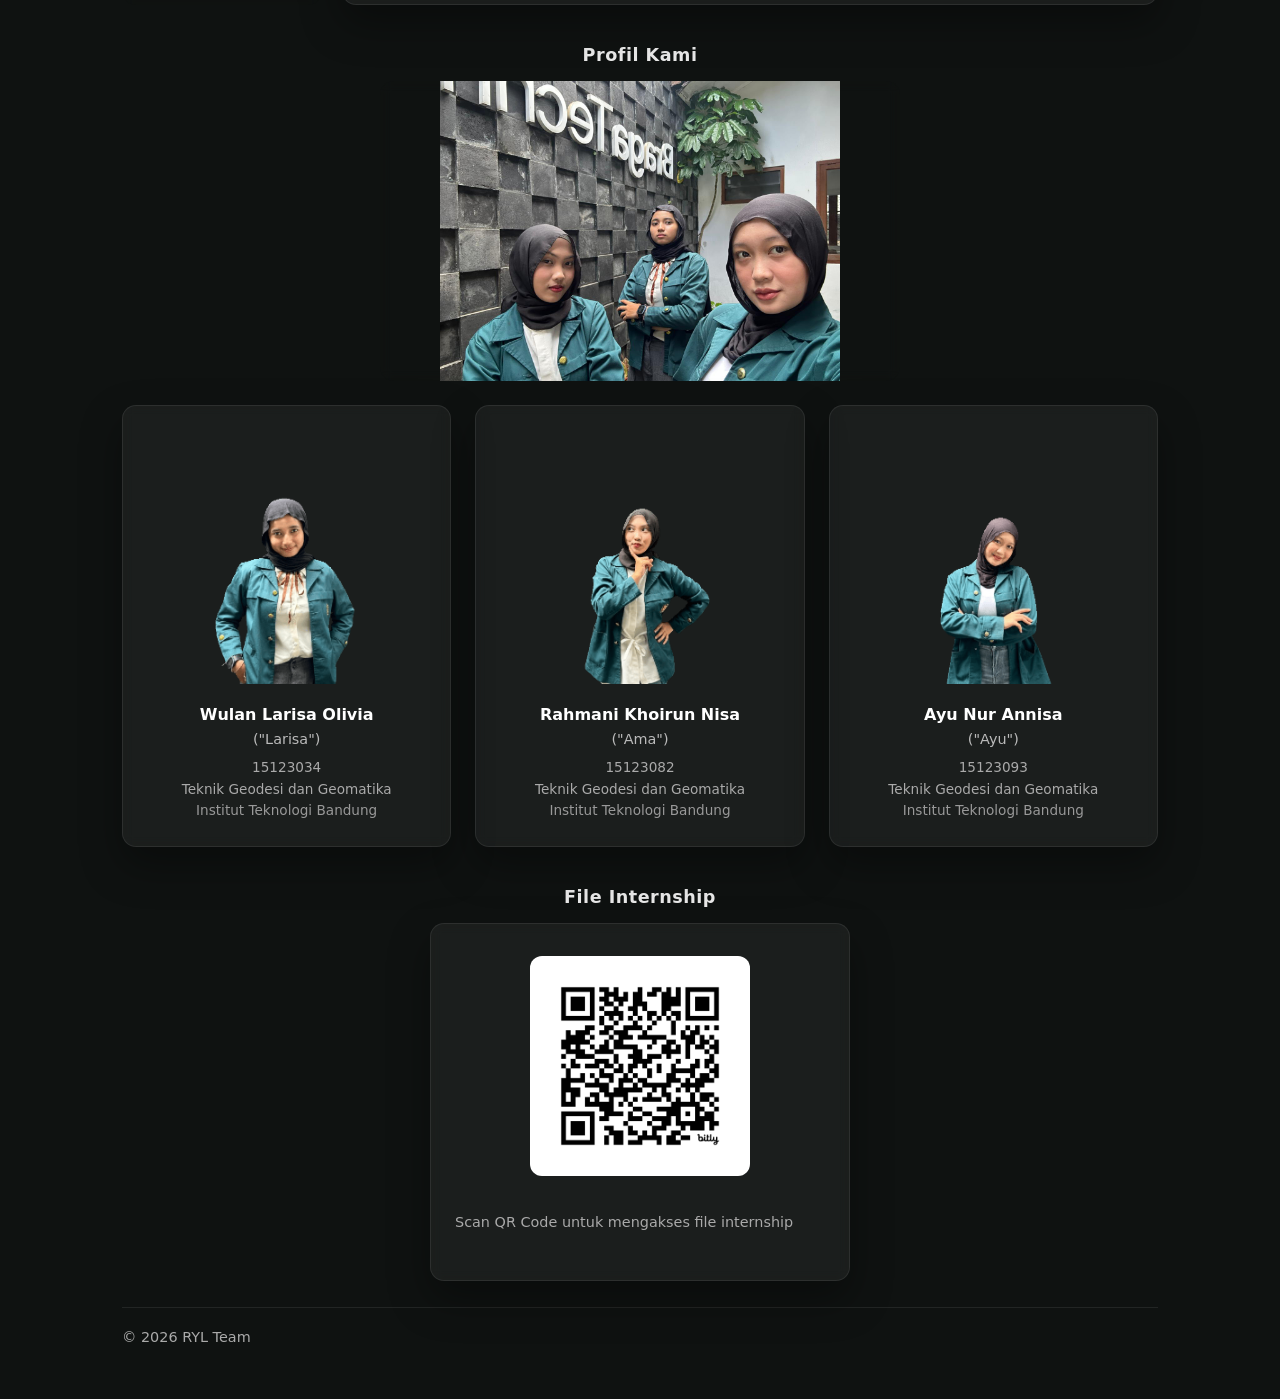
==== commit 5d3a248a: "Add files via upload" ====
--- a/tentang.html
+++ b/tentang.html
@@ -40,11 +40,17 @@
           Aplikasi ini menyajikan informasi geospasial secara visual dan terstruktur, sehingga 
           pengguna dapat mengidentifikasi pola perubahan lahan dari waktu ke waktu serta memahami kondisi lingkungan 
           yang berpotensi meningkatkan risiko bencana.
-
-          Dengan mengintegrasikan data tutupan lahan, batas administrasi, dan informasi kebencanaan, 
+        </p>
+        <p class="muted">
+          Dengan mengintegrasikan data tutupan lahan dan batas administrasi
           JejakTapTeng berfungsi sebagai sarana pendukung analisis lingkungan dan mitigasi bencana. Aplikasi ini 
           diharapkan dapat membantu pemangku kepentingan dalam perencanaan wilayah, pengelolaan sumber daya alam, 
           serta pengambilan keputusan yang lebih tepat dan berbasis data.
+        </p>
+        <p class="muted">
+          Data yang diolah bersumber dari data citra satelit 2A karena kombinasi unggul antara resolusi spasial yang tinggi, 
+          resolusi spektral yang kaya, dan resolusi temporal yang cepat (revisit time) membuat data hasil klasifikasi bernilai
+          lebih akurat. Untuk hasil klasifikasi sendiri mencapai kappa indeks diatas 90%.
         </p>
       </div>
 
--- a/style.css
+++ b/style.css
@@ -1566,3 +1566,33 @@
   object-fit: contain;
   border-radius: 10px; /* optional */
 }
+
+.map-wrap{
+  position: relative;
+}
+
+.map-source{
+  position: absolute;
+  left: 12px;
+  bottom: 12px;
+  z-index: 1000;
+
+  padding: 6px 10px;
+  border-radius: 10px;
+
+  background: rgba(0,0,0,.65);
+  color: #fff;
+  font-size: 12px;
+  line-height: 1.2;
+}
+.about-text p{
+  color: #b9b9b9;   /* samakan dengan muted */
+  font-size: 14px;  /* sesuaikan */
+  line-height: 1.7;
+  margin-top: 12px;
+}
+
+.about-text p:first-child{
+  margin-top: 0;
+}
+
